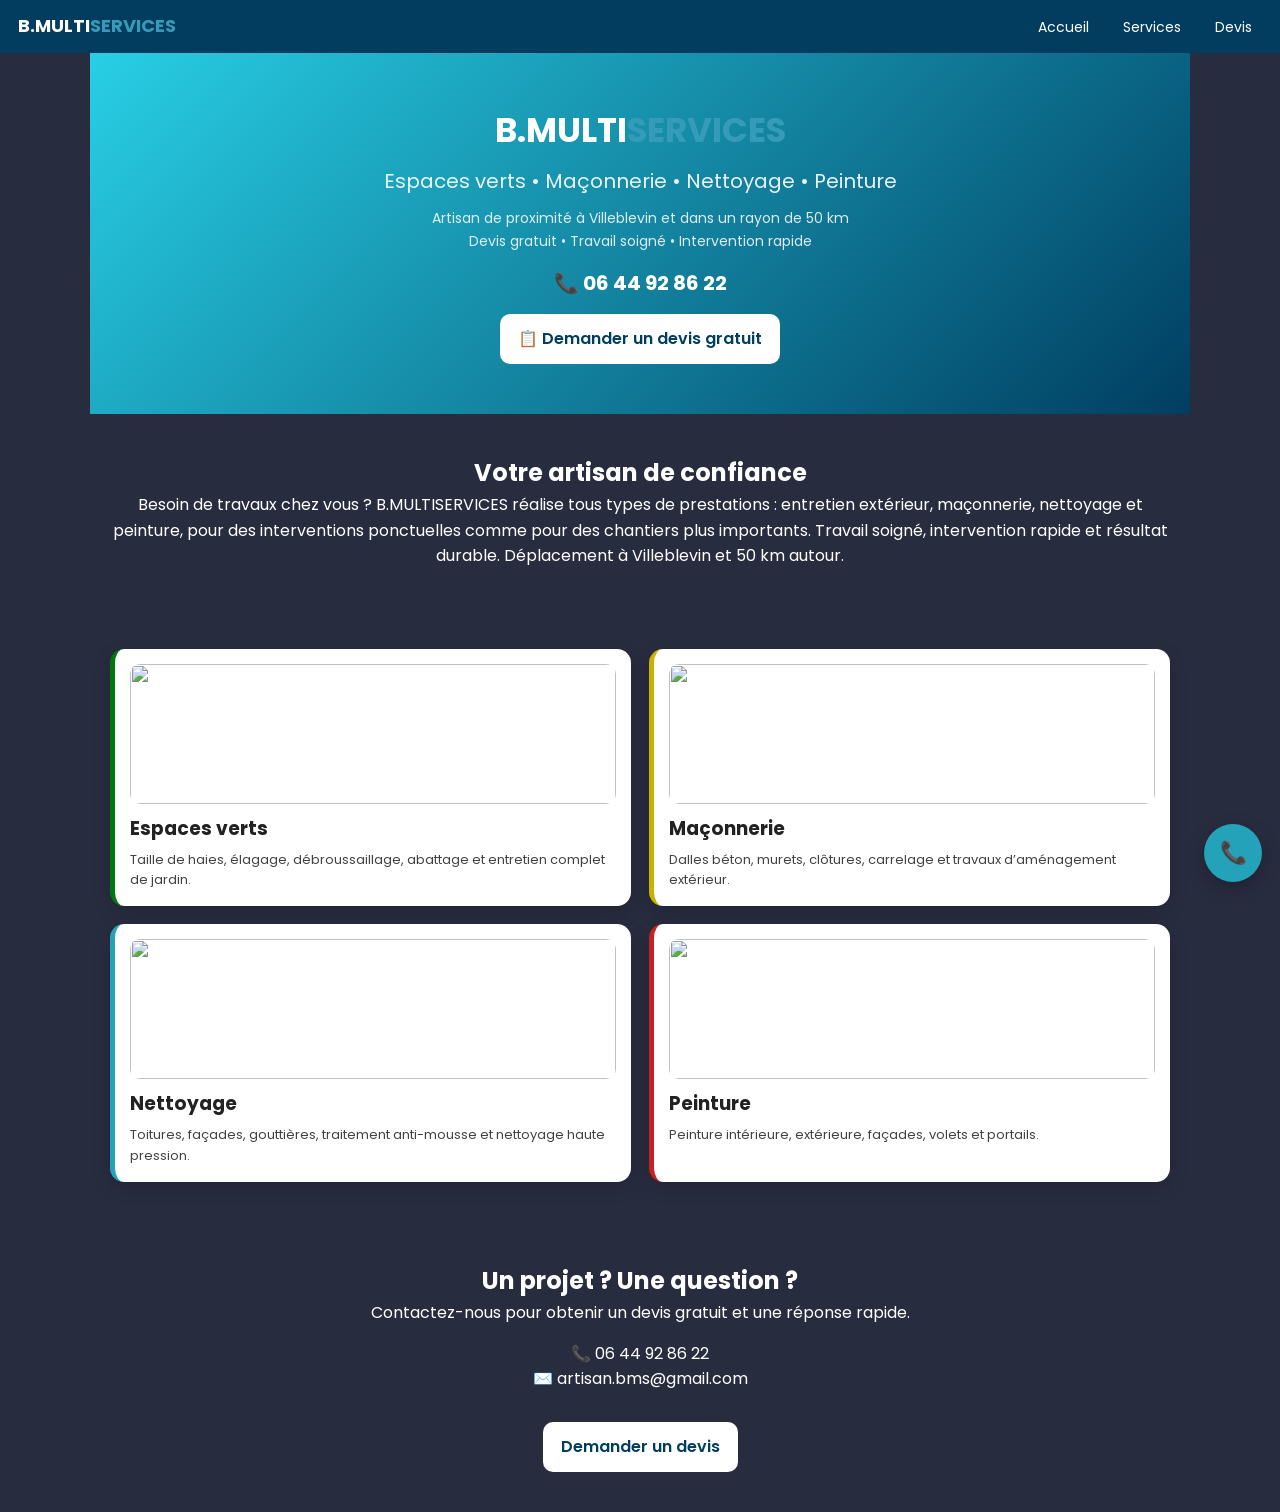
==== index.html @ 3337f95b "sup doublons" ====
<!DOCTYPE html>
<html lang="fr">
<head>
<meta charset="UTF-8">
<meta name="viewport" content="width=device-width, initial-scale=1.0">

<title>B.MULTISERVICE | Artisan </title>

<meta name="description" content="B.MULTISERVICE : espaces verts, maçonnerie, nettoyage, peinture. Devis gratuit.">

<link href="https://fonts.googleapis.com/css2?family=Poppins:wght@300;400;600;700&display=swap" rel="stylesheet">
<link rel="stylesheet" href="style.css">
</head>

<body>

<header>
  <div class="logo">
    <span class="white">B.MULTI</span><span class="blue">SERVICES</span>
  </div>

  <nav>
    <a href="index.html">Accueil</a>
    <a href="services.html">Services</a>
    <a href="contact.html">Devis</a>
  </nav>
</header>

<!-- HERO AMÉLIORÉ -->
<section class="hero">

  <h1> <span class="white">B.MULTI</span><span class="blue">SERVICES</span></h1>

  <p style="font-size:20px; opacity:0.9;">
    Espaces verts • Maçonnerie • Nettoyage • Peinture
  </p>

  <p style="margin-top:10px; font-size:14px; opacity:0.85;">
    Artisan de proximité à Villeblevin et dans un rayon de 50 km<br>
    Devis gratuit • Travail soigné • Intervention rapide
  </p>

  <!-- TELEPHONE PLUS VISIBLE -->
  <div style="
    margin-top:15px;
    font-size:20px;
    font-weight:700;
    color:white;
  ">
    📞 06 44 92 86 22
  </div>

  <a class="btn" href="contact.html">
    📋 Demander un devis gratuit
  </a>

</section>

<!-- INTRO -->
<section class="intro">

  <h2>Votre artisan de confiance</h2>

  <p>
   Besoin de travaux chez vous ?

B.MULTISERVICES réalise tous types de prestations : entretien extérieur, maçonnerie, nettoyage et peinture, pour des interventions ponctuelles comme pour des chantiers plus importants.

Travail soigné, intervention rapide et résultat durable.

Déplacement à Villeblevin et 50 km autour.
  </p>

</section>

<!-- SERVICES -->
<section class="grid">

  <div class="card vert">
    <img src="https://images.unsplash.com/photo-1599685315640-9f2d7c1c9a2b">
    <h3>Espaces verts</h3>
    <p>
      Taille de haies, élagage, débroussaillage, abattage et entretien complet de jardin.
    </p>
  </div>

  <div class="card jaune">
    <img src="https://images.unsplash.com/photo-1600585154340-be6161a56a0c">
    <h3>Maçonnerie</h3>
    <p>
      Dalles béton, murets, clôtures, carrelage et travaux d’aménagement extérieur.
    </p>
  </div>

  <div class="card bleu">
    <img src="https://images.unsplash.com/photo-1581579185169-8e5f1b7a6f7b">
    <h3>Nettoyage</h3>
    <p>
      Toitures, façades, gouttières, traitement anti-mousse et nettoyage haute pression.
    </p>
  </div>

  <div class="card rouge">
    <img src="https://images.unsplash.com/photo-1595428774223-ef52624120d2">
    <h3>Peinture</h3>
    <p>
      Peinture intérieure, extérieure, façades, volets et portails.
    </p>
  </div>

</section>

<!-- CONTACT -->
<section class="contact">

  <h2>Un projet ? Une question ?</h2>

  <p>
    Contactez-nous pour obtenir un devis gratuit et une réponse rapide.
  </p>

  <p style="margin-top:15px;">
    📞 06 44 92 86 22<br>
    ✉️ artisan.bms@gmail.com
  </p>

  <a class="btn" href="contact.html">
    Demander un devis
  </a>

</section>

<!-- CALL BUTTON -->
<a href="tel:0644928622" class="call-float">📞</a>

</body>
</html>
---- style.css ----
* {
  margin: 0;
  padding: 0;
  box-sizing: border-box;
  font-family: 'Poppins', sans-serif;
}

body {
  background: #282c3f;
  color: white;
  line-height: 1.6;
}

/* =========================
   HEADER
========================= */

header {
  position: sticky;
  top: 0;
  background: rgba(0, 62, 97, 0.95);
  display: flex;
  justify-content: space-between;
  align-items: center;
  padding: 12px 18px;
  z-index: 1000;
}

nav a {
  color: white;
  text-decoration: none;
  margin-left: 10px;
  padding: 6px 10px;
  border-radius: 8px;
  font-size: 14px;
}

nav a:hover {
  background: rgba(255,255,255,0.12);
}

.logo {
  font-size: 18px;
  font-weight: 700;
  display: flex;
}

.white { color: white; }
.blue { color: #369bb8; }

/* =========================
   HERO
========================= */

.hero {
  text-align: center;
  padding: 50px 20px;
  background: linear-gradient(135deg, #28cfe5, #003e61);
}

.hero h1 {
  font-size: 34px;
  margin-bottom: 8px;
}

.hero p {
  font-size: 14px;
  opacity: 0.9;
  margin-top: 5px;
}

.btn {
  display: inline-block;
  margin-top: 15px;
  padding: 12px 18px;
  background: white;
  color: #003e61;
  border-radius: 10px;
  font-weight: 600;
  text-decoration: none;
}

/* =========================
   SECTIONS
========================= */

section {
  max-width: 1100px;
  margin: auto;
  padding: 40px 20px;
}

.intro {
  text-align: center;
}

/* =========================
   INDEX GRID
========================= */

.grid {
  display: grid;
  grid-template-columns: repeat(2, 1fr);
  gap: 18px;
}

.card {
  background: white;
  color: #222;
  border-radius: 14px;
  overflow: hidden;
  padding: 15px;
  box-shadow: 0 6px 18px rgba(0,0,0,0.15);
}

.card img {
  width: 100%;
  height: 140px;
  object-fit: cover;
  border-radius: 10px;
  margin-bottom: 10px;
}

.card h3 {
  margin-bottom: 6px;
}

.card p {
  font-size: 13px;
  opacity: 0.85;
}

/* couleurs */
.vert { border-left: 5px solid #00770d; }
.jaune { border-left: 5px solid #ffea36; }
.bleu { border-left: 5px solid #24a2b9; }
.rouge { border-left: 5px solid #c52222; }

/* =========================
   SERVICES PAGE (UN SEUL SYSTEME)
========================= */

body.services-page .page-banner {
  text-align: center;
  padding: 40px 20px;
}

body.services-page .services-page {
  max-width: 1100px;
  margin: auto;
  padding: 20px;
  display: grid;
  grid-template-columns: repeat(2, 1fr);
  gap: 20px;
}

body.services-page .service-card {
  background: white;
  color: #282c3f;
  border-radius: 16px;
  overflow: hidden;
  box-shadow: 0 8px 20px rgba(0,0,0,0.15);
  padding: 22px;
}

body.services-page .service-card h2 {
  margin-bottom: 10px;
}

body.services-page .service-card ul {
  padding-left: 18px;
  margin-bottom: 12px;
}

body.services-page .service-card p {
  margin-bottom: 12px;
}

body.services-page .service-btn {
  display: inline-block;
  padding: 10px 14px;
  background: #003e61;
  color: white;
  border-radius: 10px;
  text-decoration: none;
}

/* CTA */
.cta-services {
  text-align: center;
  padding: 50px 20px;
}

/* =========================
   CONTACT
========================= */
.contact {
  text-align: center;
}
.contact p {
  margin-bottom: 15px;
}
form {
  display: flex;
  flex-direction: column;
  gap: 10px;
  max-width: 450px;
  margin: auto;
}

input, textarea {
  padding: 12px;
  border-radius: 10px;
  border: none;
  outline: none;
}

button {
  padding: 12px;
  border: none;
  border-radius: 10px;
  background: #28cfe5;
  font-weight: 600;
  cursor: pointer;
}

/* =========================
   CALL BUTTON
========================= */

.call-float {
  position: fixed;
  bottom: 18px;
  right: 18px;
  width: 58px;
  height: 58px;
  background: #24a2b9;
  color: white;
  border-radius: 50%;
  display: flex;
  align-items: center;
  justify-content: center;
  font-size: 22px;
  text-decoration: none;
  z-index: 9999;
  box-shadow: 0 6px 18px rgba(0,0,0,0.25);
}

/* =========================
   RESPONSIVE
========================= */

@media (max-width: 768px) {
  .grid,
  body.services-page .services-page {
    grid-template-columns: 1fr;
  }

  .hero h1 {
    font-size: 26px;
  }
}
/* ===== SERVICES MODERNES ===== */

body.services-page .services-page{
  display: grid;
  grid-template-columns: repeat(2, 1fr);
  gap: 22px;
}

body.services-page .service-card{
  background: white;
  color: #222;
  border-radius: 18px;
  padding: 22px;
  box-shadow: 0 10px 25px rgba(0,0,0,0.12);
  transition: transform 0.2s ease;
}

body.services-page .service-card:hover{
  transform: translateY(-5px);
}

.tag{
  font-size: 18px;
  font-weight: 700;
  margin-bottom: 8px;
}

.desc{
  font-size: 14px;
  opacity: 0.8;
  margin-bottom: 10px;
}

.list-title{
  font-weight: 600;
  margin-bottom: 6px;
}

.service-card ul{
  padding-left: 18px;
  margin-bottom: 10px;
}

.service-card li{
  font-size: 13px;
  margin-bottom: 4px;
}

.extra{
  font-size: 12px;
  opacity: 0.7;
  margin-bottom: 15px;
  font-style: italic;
}

.service-btn{
  display: inline-block;
  padding: 10px 14px;
  background: #003e61;
  color: white;
  border-radius: 10px;
  text-decoration: none;
}

/* mobile */
@media (max-width: 768px){
  body.services-page .services-page{
    grid-template-columns: 1fr;
  }
}
/* =========================
   SERVICES GRID PRO
========================= */

.services-grid{
  display: grid;
  grid-template-columns: repeat(2, 1fr);
  gap: 20px;
}

/* carte propre, légère */
.services-grid .service-card{
  background: rgba(255,255,255,0.95);
  color: #1f1f1f;
  padding: 22px;
  border-radius: 16px;
  box-shadow: 0 8px 20px rgba(0,0,0,0.12);
}

/* titre propre */
.services-grid .service-card h2{
  font-size: 20px;
  margin-bottom: 8px;
  color: #003e61;
}

/* description */
.services-grid .desc{
  font-size: 14px;
  opacity: 0.85;
  margin-bottom: 10px;
}

/* liste propre */
.services-grid ul{
  padding-left: 18px;
  margin-bottom: 10px;
}

.services-grid li{
  font-size: 13px;
  margin-bottom: 4px;
}

/* bonus */
.services-grid .extra{
  font-size: 12px;
  opacity: 0.7;
  font-style: italic;
  margin-bottom: 15px;
}

/* bouton discret pro */
.service-btn{
  display: inline-block;
  padding: 10px 14px;
  background: #003e61;
  color: white;
  border-radius: 10px;
  text-decoration: none;
}

/* couleurs barre discrètes */
.vert{ border-left: 5px solid #00770d; }
.jaune{ border-left: 5px solid #c9b100; }
.bleu{ border-left: 5px solid #24a2b9; }
.rouge{ border-left: 5px solid #c52222; }

/* mobile */
@media (max-width: 768px){
  .services-grid{
    grid-template-columns: 1fr;
  }
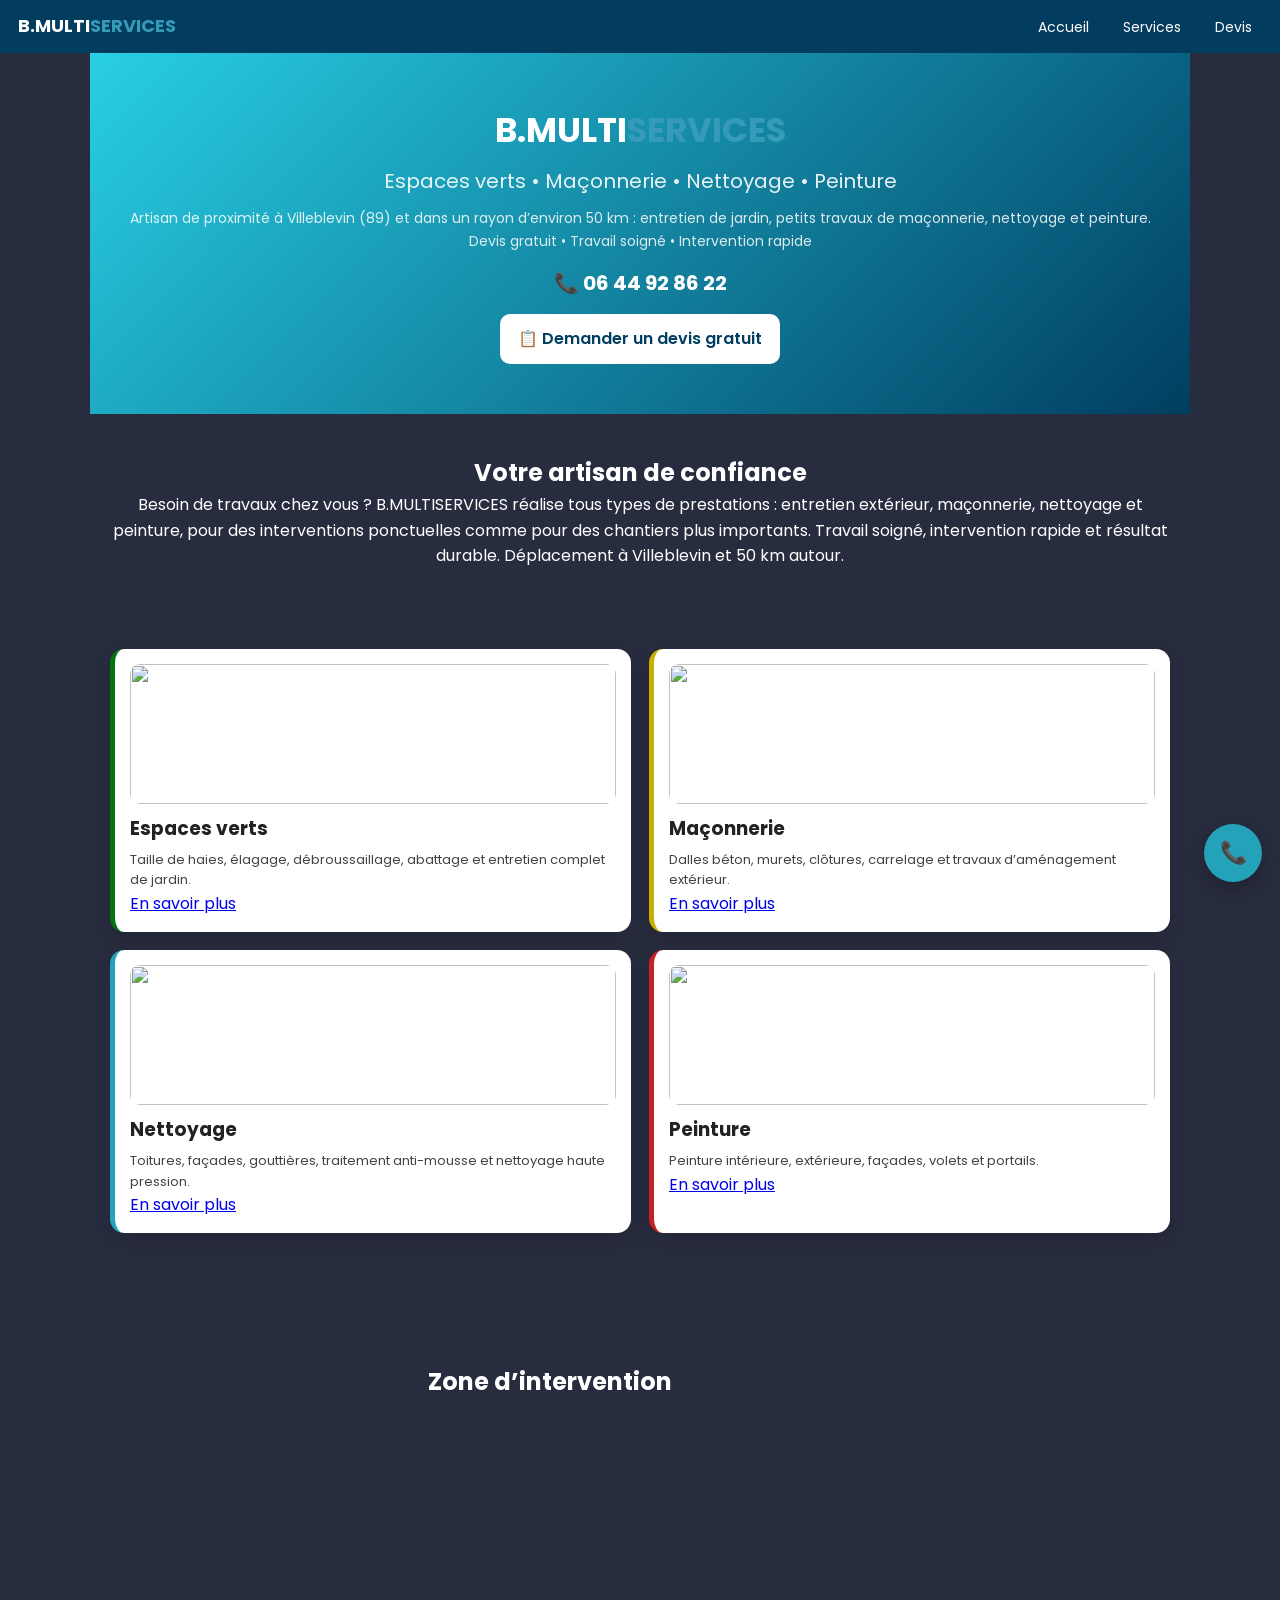
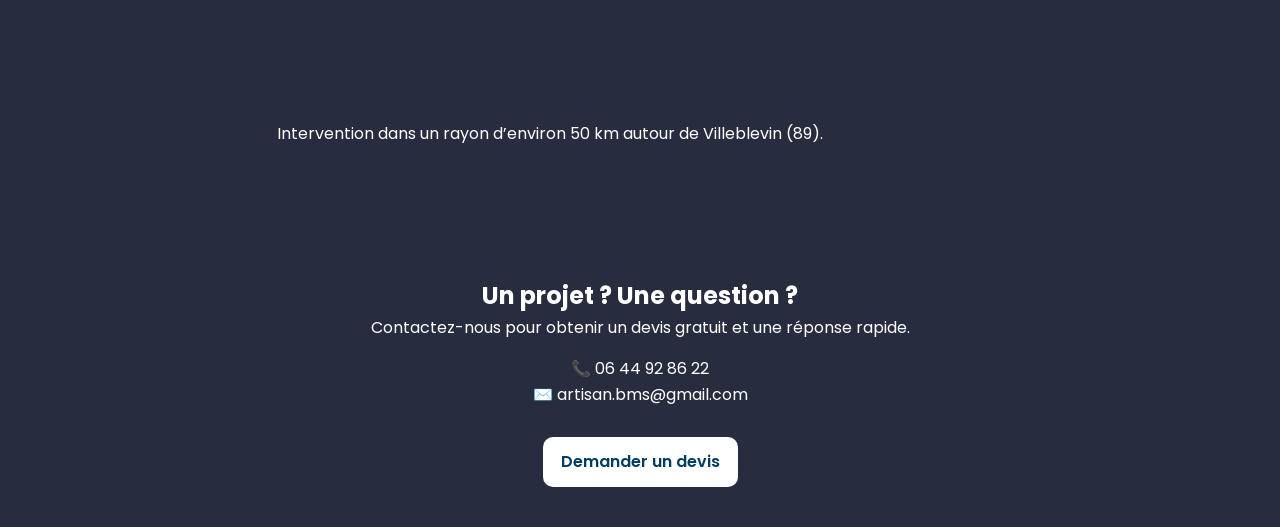
==== commit e037f0a1: "on verra" ====
--- a/index.html
+++ b/index.html
@@ -5,11 +5,26 @@
 <meta charset="UTF-8">
 <meta name="viewport" content="width=device-width, initial-scale=1.0">
 
-<title>B.MULTISERVICE | Artisan </title>
-
-<meta name="description" content="B.MULTISERVICE : espaces verts, maçonnerie, nettoyage, peinture. Devis gratuit.">
-
+<title>B.MULTISERVICES | Artisan travaux maison, jardin & rénovation à Villeblevin (89)</title>
+
+<meta name="description" content="B.MULTISERVICES, artisan à Villeblevin et 50 km autour : espaces verts, maçonnerie, nettoyage toiture et façade, peinture intérieure/extérieure. Devis gratuit, intervention rapide.">
+
+<!-- SEO LOCAL (IMPORTANT) -->
+<meta name="geo.region" content="FR-89">
+<meta name="geo.placename" content="Villeblevin">
+<meta name="geo.position" content="48.3167;3.0833">
+<meta name="ICBM" content="48.3167, 3.0833">
+
+<!-- (optionnel) mots-clés -->
+<meta name="keywords" content="artisan Villeblevin, travaux maison 89, jardinage, maçonnerie, nettoyage toiture, peinture, entretien jardin, débroussaillage, artisan local">
+
+<!-- Canonical (très important pour Google) -->
+<link rel="canonical" href="https://www.b-multiservices.com/index.html">
+
+<!-- Polices -->
 <link href="https://fonts.googleapis.com/css2?family=Poppins:wght@300;400;600;700&display=swap" rel="stylesheet">
+
+<!-- CSS -->
 <link rel="stylesheet" href="style.css">
 </head>
 
@@ -37,7 +52,7 @@
   </p>
 
   <p style="margin-top:10px; font-size:14px; opacity:0.85;">
-    Artisan de proximité à Villeblevin et dans un rayon de 50 km<br>
+    Artisan de proximité à Villeblevin (89) et dans un rayon d’environ 50 km : entretien de jardin, petits travaux de maçonnerie, nettoyage et peinture.<br>
     Devis gratuit • Travail soigné • Intervention rapide
   </p>
 
@@ -83,6 +98,7 @@
     <p>
       Taille de haies, élagage, débroussaillage, abattage et entretien complet de jardin.
     </p>
+    <a href="services.html#espacesverts">En savoir plus</a>
   </div>
 
   <div class="card jaune">
@@ -91,6 +107,7 @@
     <p>
       Dalles béton, murets, clôtures, carrelage et travaux d’aménagement extérieur.
     </p>
+    <a href="services.html#maconnerie">En savoir plus</a>
   </div>
 
   <div class="card bleu">
@@ -99,6 +116,7 @@
     <p>
       Toitures, façades, gouttières, traitement anti-mousse et nettoyage haute pression.
     </p>
+    <a href="services.html#nettoyage">En savoir plus</a>
   </div>
 
   <div class="card rouge">
@@ -107,9 +125,70 @@
     <p>
       Peinture intérieure, extérieure, façades, volets et portails.
     </p>
-  </div>
-
-</section>
+    <a href="services.html#peinture">En savoir plus</a>
+  </div>
+
+</section>
+
+<!--carte google-->
+<!-- =======================
+     CARTE ZONE INTERVENTION
+======================= -->
+
+<section class="map-block">
+  <h2>Zone d’intervention</h2>
+
+  <div id="map"></div>
+
+  <p>Intervention dans un rayon d’environ 50 km autour de Villeblevin (89).</p>
+</section>
+
+<!-- Leaflet CSS -->
+<link rel="stylesheet" href="https://unpkg.com/leaflet@1.9.4/dist/leaflet.css">
+
+<style>
+#map {
+  width: 320px;
+  height: 320px;
+  margin: 0 auto;
+  border-radius: 14px;
+}
+.map-block {
+  text-align: center;
+  margin: 50px 0;
+}
+</style>
+
+<!-- Leaflet JS -->
+<script src="https://unpkg.com/leaflet@1.9.4/dist/leaflet.js"></script>
+
+<script>
+document.addEventListener("DOMContentLoaded", function () {
+
+  // Villeblevin
+  const lat = 48.3167;
+  const lng = 3.0833;
+
+  const map = L.map('map').setView([lat, lng], 9);
+
+  L.tileLayer('https://{s}.tile.openstreetmap.org/{z}/{x}/{y}.png', {
+    attribution: '&copy; OpenStreetMap'
+  }).addTo(map);
+
+  // Marker
+  L.marker([lat, lng]).addTo(map)
+    .bindPopup("Villeblevin");
+
+  // Cercle 50 km
+  L.circle([lat, lng], {
+    radius: 50000,
+    color: '#28cfe5',
+    fillColor: '#28cfe5',
+    fillOpacity: 0.15
+  }).addTo(map);
+
+});
+</script>
 
 <!-- CONTACT -->
 <section class="contact">
@@ -133,6 +212,12 @@
 
 <!-- CALL BUTTON -->
 <a href="tel:0644928622" class="call-float">📞</a>
+<link
+  rel="stylesheet"
+  href="https://unpkg.com/leaflet@1.9.4/dist/leaflet.css"
+/>
+
+<script src="https://unpkg.com/leaflet@1.9.4/dist/leaflet.js"></script>
 
 </body>
 </html>
--- a/style.css
+++ b/style.css
@@ -403,4 +403,37 @@
 @media (max-width: 768px){
   .services-grid{
     grid-template-columns: 1fr;
-  }+  }
+  /*carte google*/
+.map-block {
+  text-align: center;
+  margin: 50px 0;
+  color: white;
+}
+
+#map {
+  width: 320px;
+  height: 320px;
+  margin: 0 auto;
+  border-radius: 14px;
+  overflow: hidden;
+}
+
+/*en savoir plus*/
+.card a,
+.service-card a {
+  color: #4fcfe0 !important;
+  text-decoration: none;
+  font-weight: 500;
+}
+
+.card a:hover,
+.service-card a:hover {
+  color: #2aa9c0 !important;
+  text-decoration: underline;
+}
+
+.card a:visited,
+.service-card a:visited {
+  color: #4fcfe0 !important;
+}
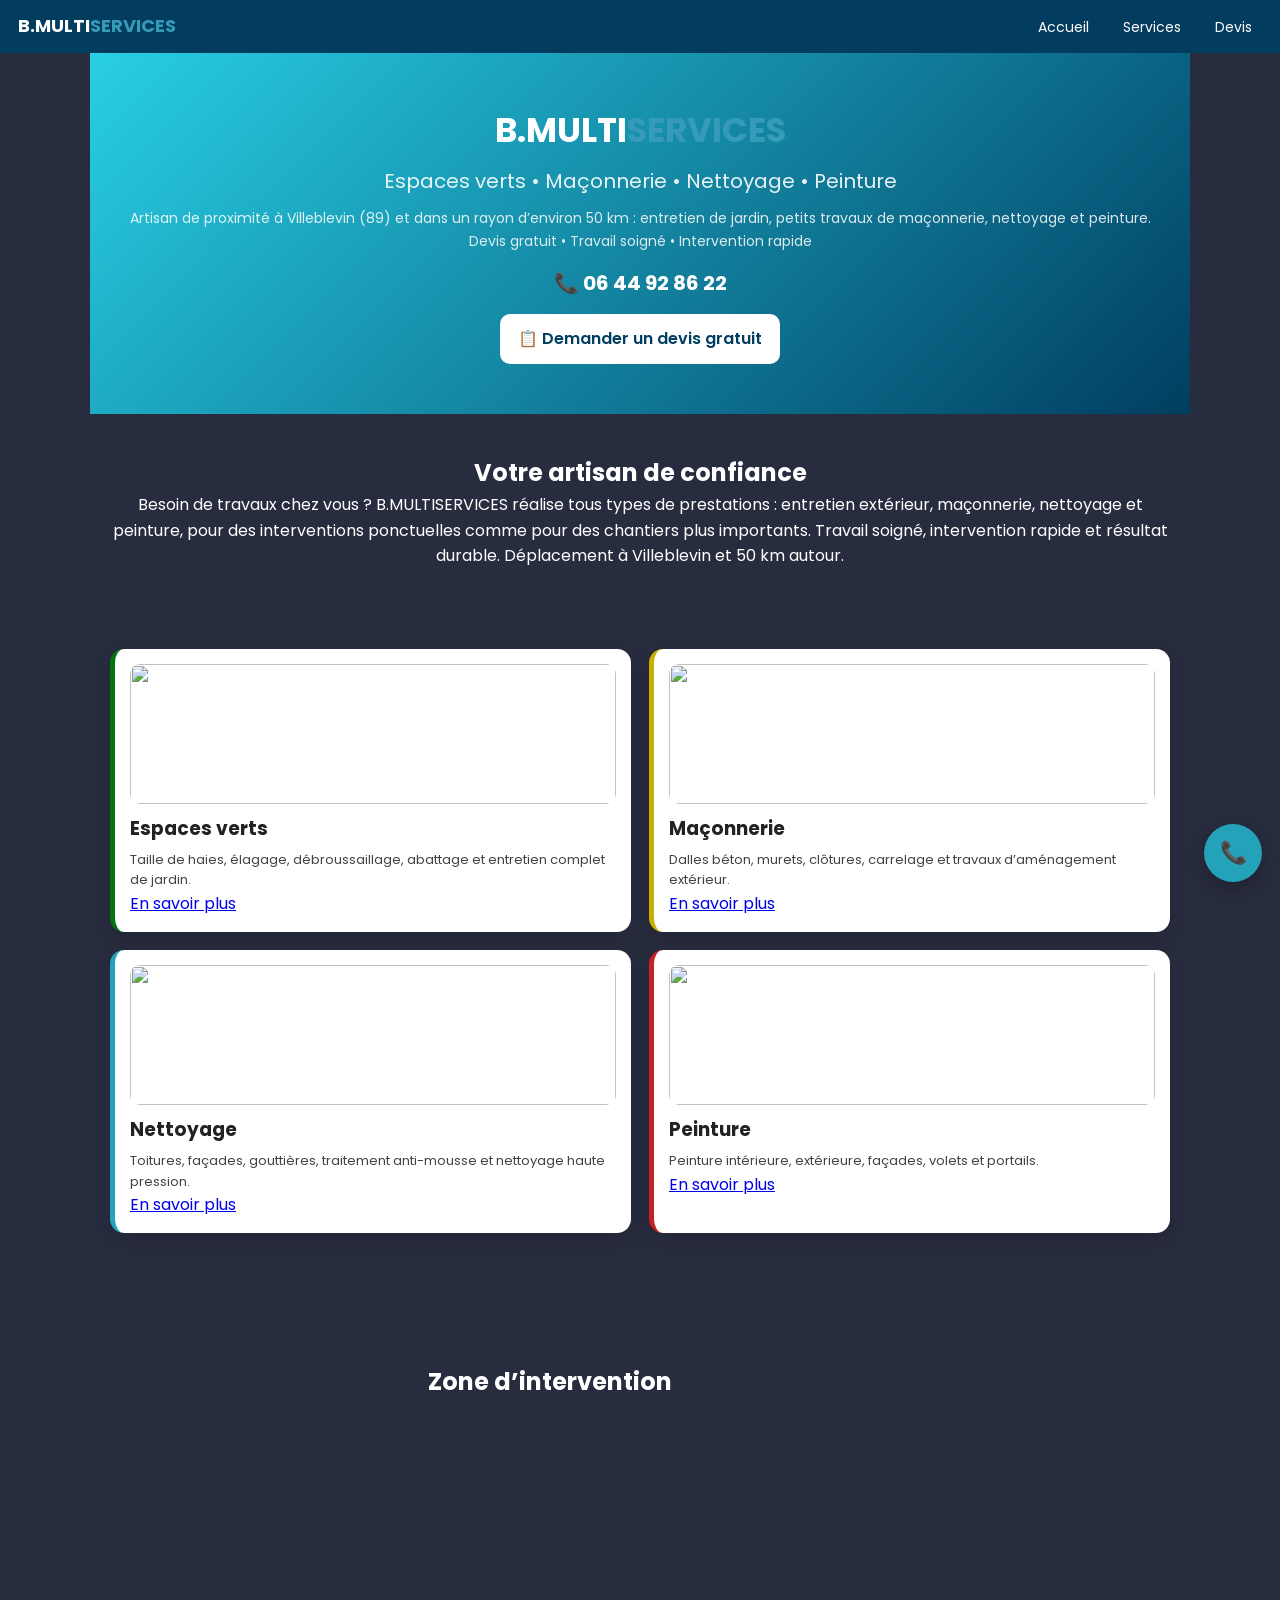
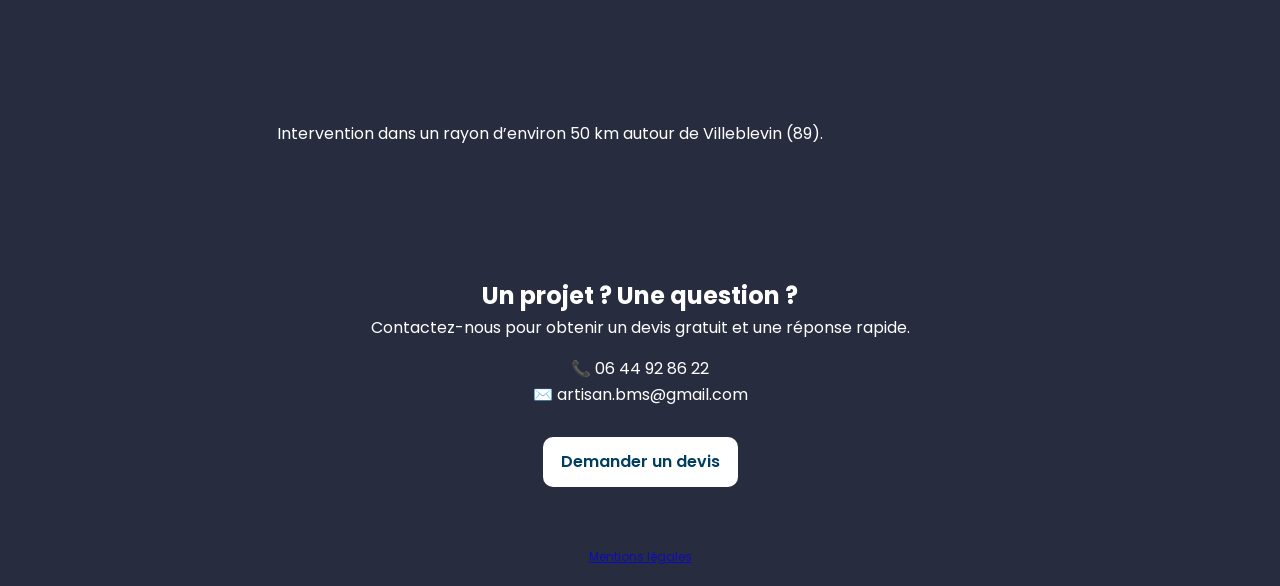
==== commit 9c2a4251: "ML" ====
--- a/index.html
+++ b/index.html
@@ -26,6 +26,19 @@
 
 <!-- CSS -->
 <link rel="stylesheet" href="style.css">
+<!-- Données structurées Google -->
+<script type="application/ld+json">
+{
+  "@context":"https://schema.org",
+  "@type":"HomeAndConstructionBusiness",
+  "name":"B.MULTISERVICES",
+  "telephone":"+33644928622",
+  "email":"artisan.bms@gmail.com",
+  "areaServed":"Villeblevin",
+  "url":"https://www.b-multiservices.com"
+}
+</script>
+
 </head>
 
 <body>
@@ -218,6 +231,8 @@
 />
 
 <script src="https://unpkg.com/leaflet@1.9.4/dist/leaflet.js"></script>
-
+<footer style="text-align:center; padding:20px; font-size:12px; opacity:0.7;">
+  <a href="mentions-legales.html">Mentions légales</a>
+</footer>
 </body>
 </html>
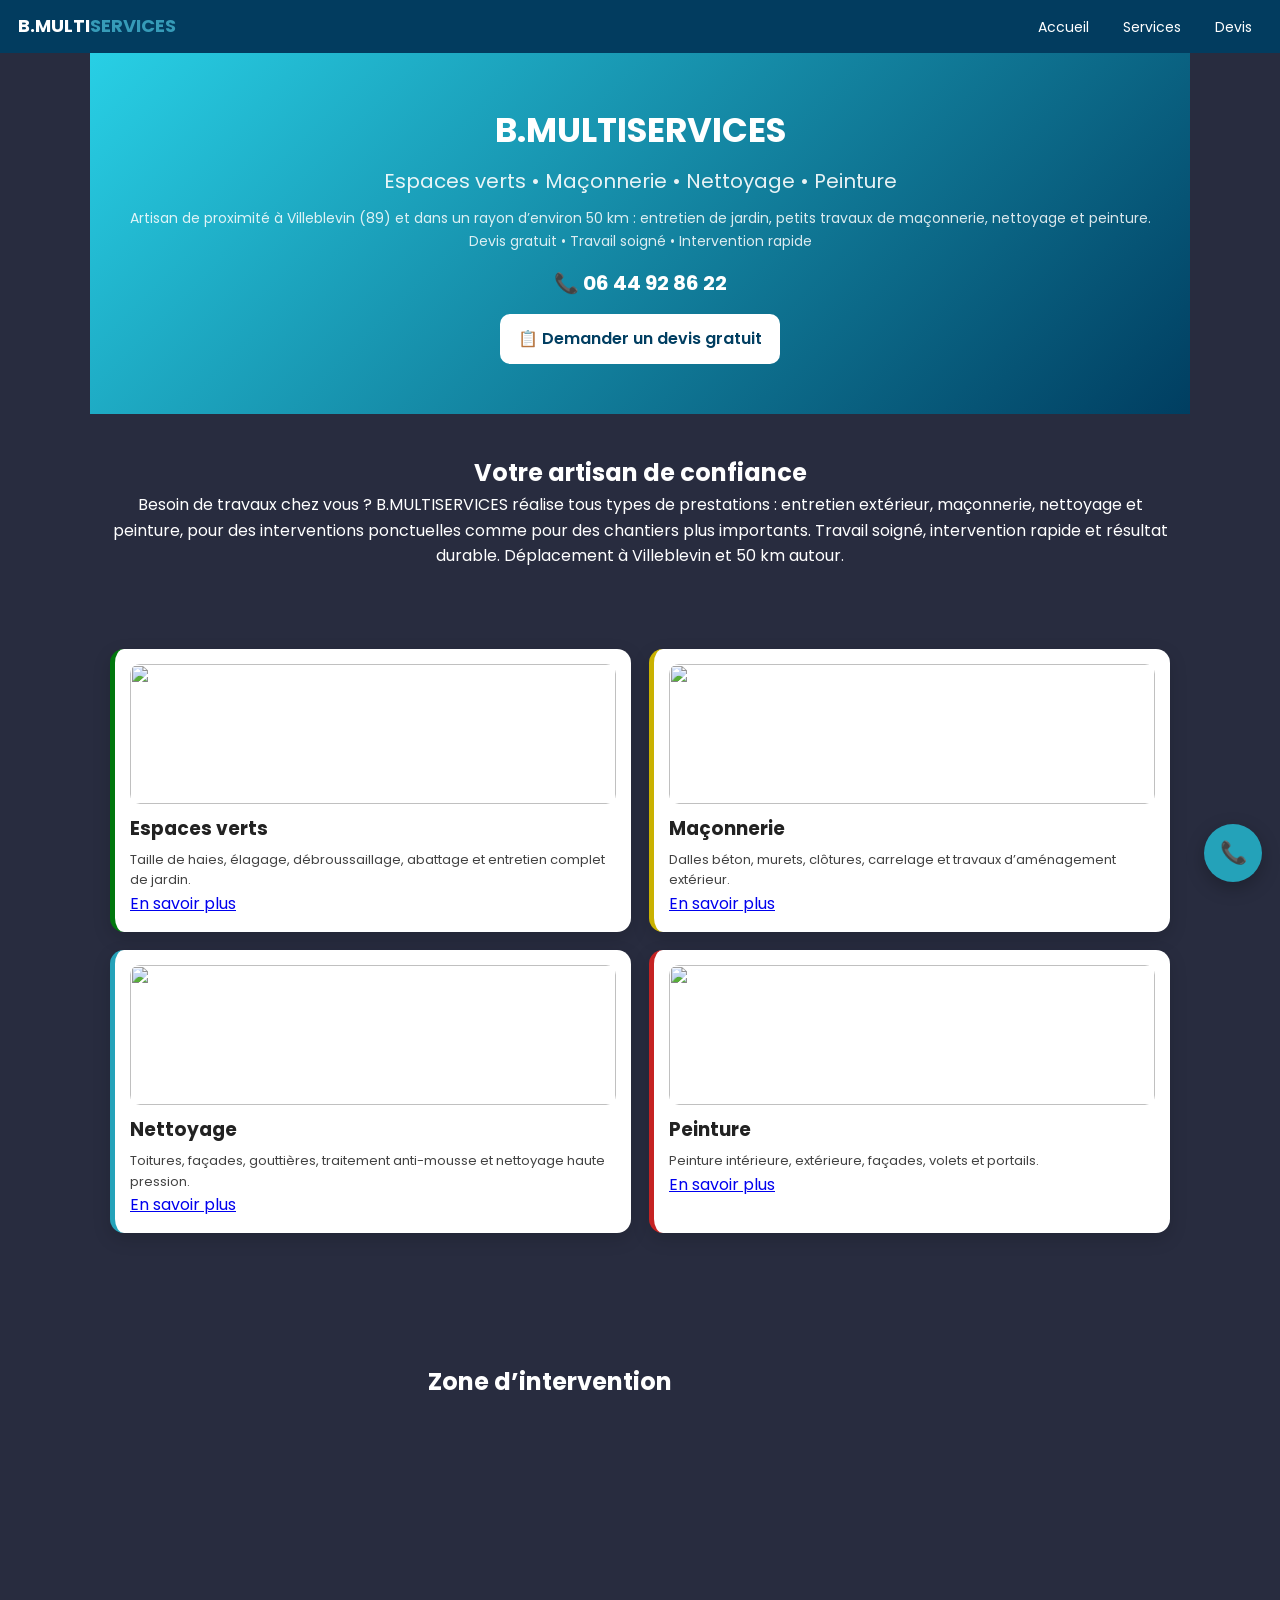
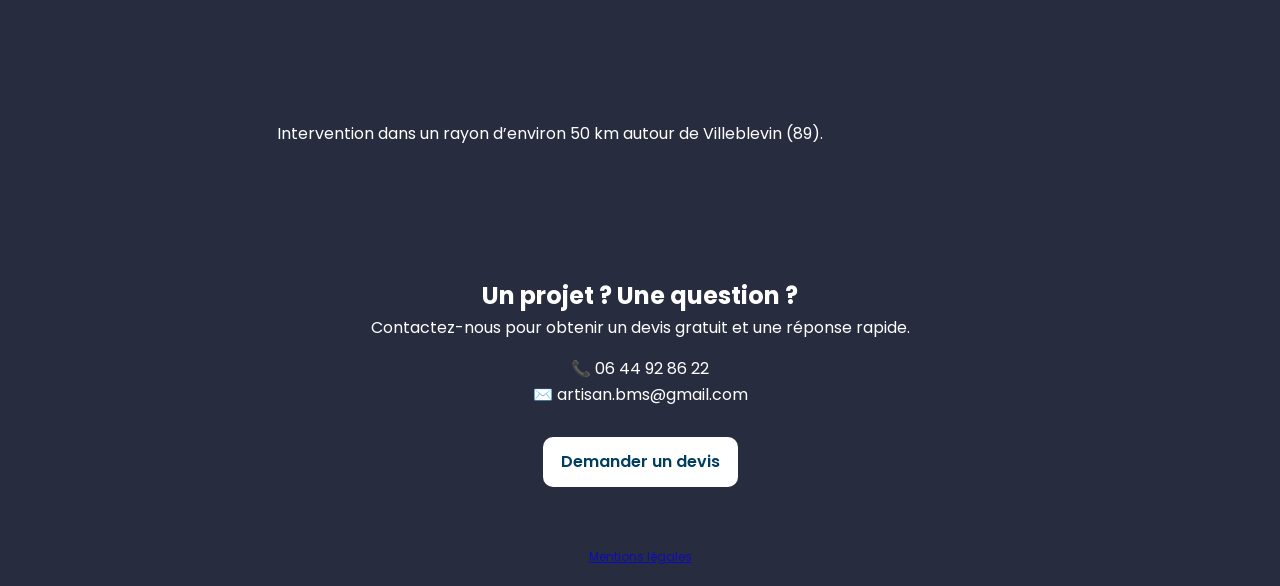
==== commit 284557c9: "color" ====
--- a/index.html
+++ b/index.html
@@ -7,7 +7,7 @@
 
 <title>B.MULTISERVICES | Artisan travaux maison, jardin & rénovation à Villeblevin (89)</title>
 
-<meta name="description" content="B.MULTISERVICES, artisan à Villeblevin et 50 km autour : espaces verts, maçonnerie, nettoyage toiture et façade, peinture intérieure/extérieure. Devis gratuit, intervention rapide.">
+<meta name="description" content="B.MULTISERVICES, artisan à Villeblevin et 50 km autour : espaces verts, maçonnerie, nettoyage toiture et façade, élagage, peinture intérieure/extérieure. Devis gratuit, intervention rapide.">
 
 <!-- SEO LOCAL (IMPORTANT) -->
 <meta name="geo.region" content="FR-89">
@@ -58,7 +58,7 @@
 <!-- HERO AMÉLIORÉ -->
 <section class="hero">
 
-  <h1> <span class="white">B.MULTI</span><span class="blue">SERVICES</span></h1>
+  <h1> <span class="white">B.MULTI</span><span class="white">SERVICES</span></h1>
 
   <p style="font-size:20px; opacity:0.9;">
     Espaces verts • Maçonnerie • Nettoyage • Peinture
@@ -225,12 +225,8 @@
 
 <!-- CALL BUTTON -->
 <a href="tel:0644928622" class="call-float">📞</a>
-<link
-  rel="stylesheet"
-  href="https://unpkg.com/leaflet@1.9.4/dist/leaflet.css"
-/>
-
-<script src="https://unpkg.com/leaflet@1.9.4/dist/leaflet.js"></script>
+
+
 <footer style="text-align:center; padding:20px; font-size:12px; opacity:0.7;">
   <a href="mentions-legales.html">Mentions légales</a>
 </footer>
--- a/style.css
+++ b/style.css
@@ -436,4 +436,22 @@
 .card a:visited,
 .service-card a:visited {
   color: #4fcfe0 !important;
+}
+
+/*mentions*/
+footer a {
+  color: #ffffff;
+  text-decoration: none;
+}
+
+footer a:visited {
+  color: #ffffff;
+}
+
+footer a:hover {
+  color: #dddddd;
+}
+
+footer a:active {
+  color: #ffffff;
 }
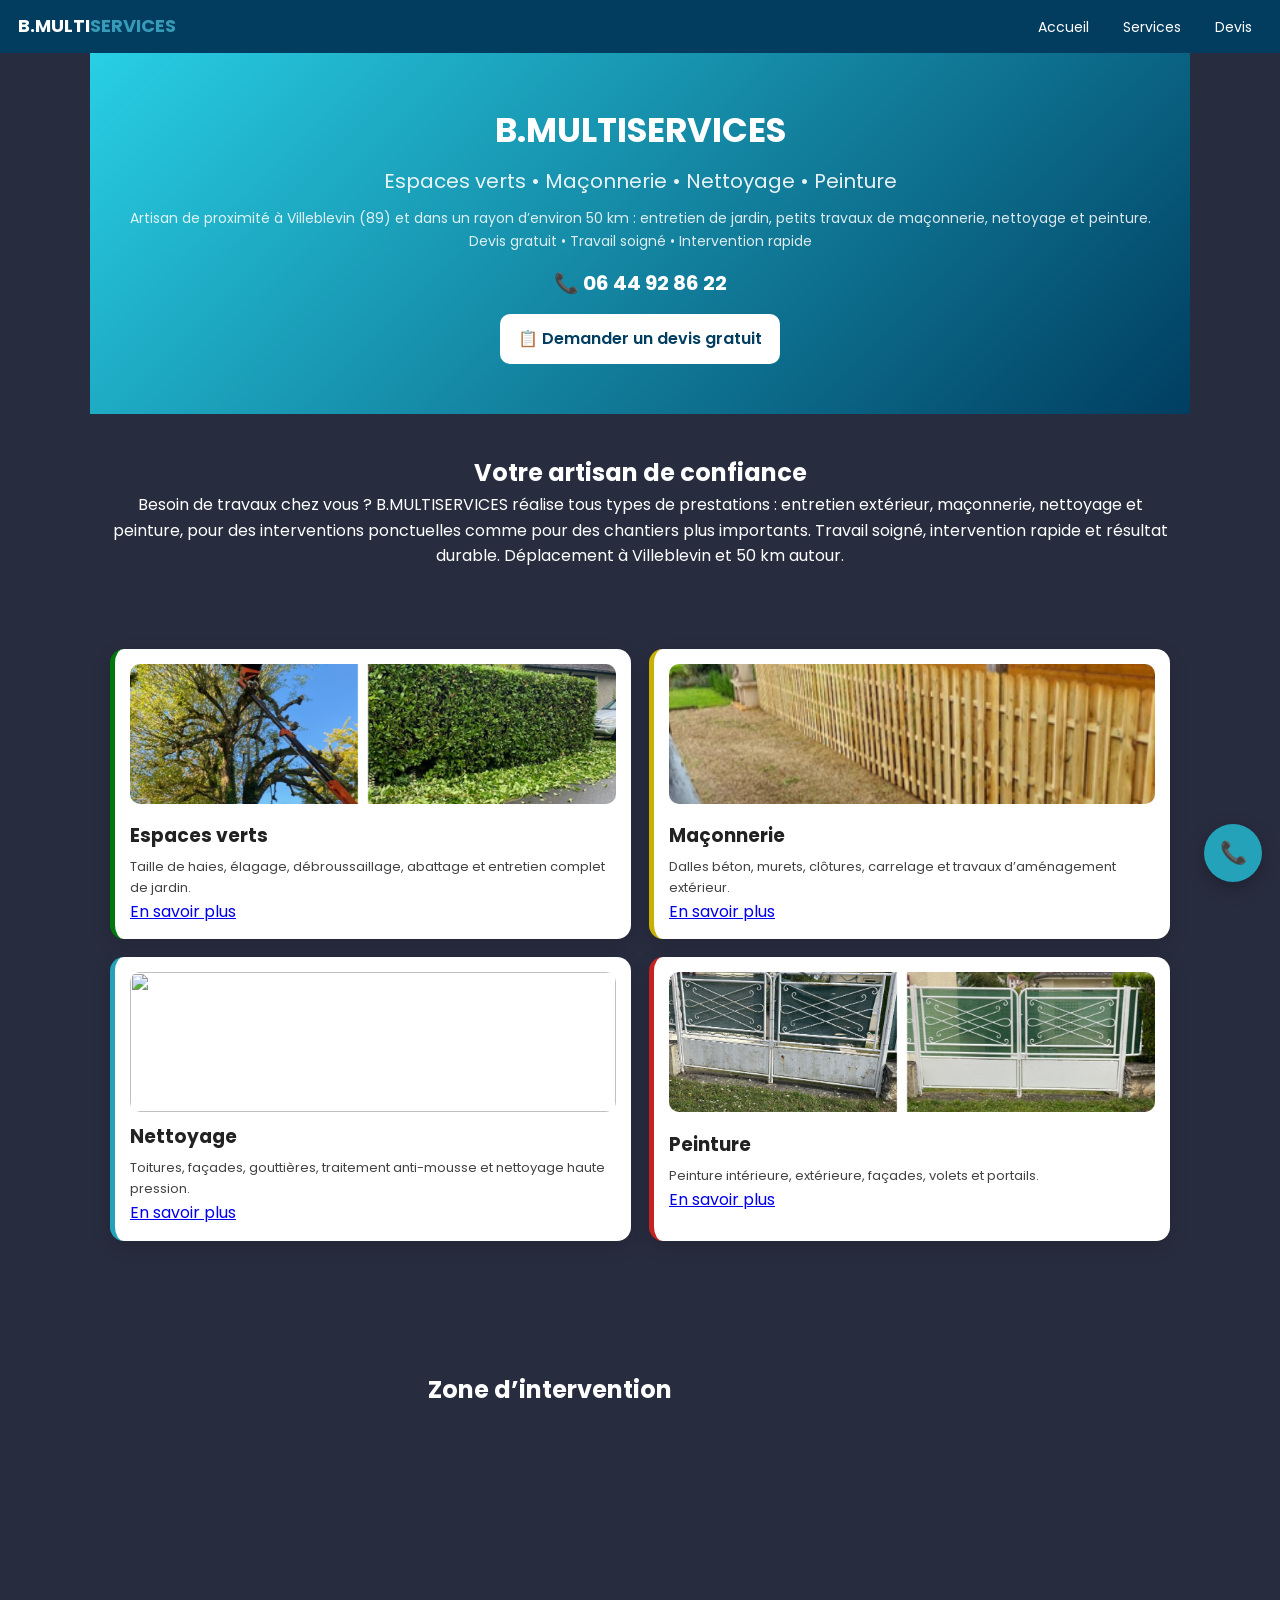
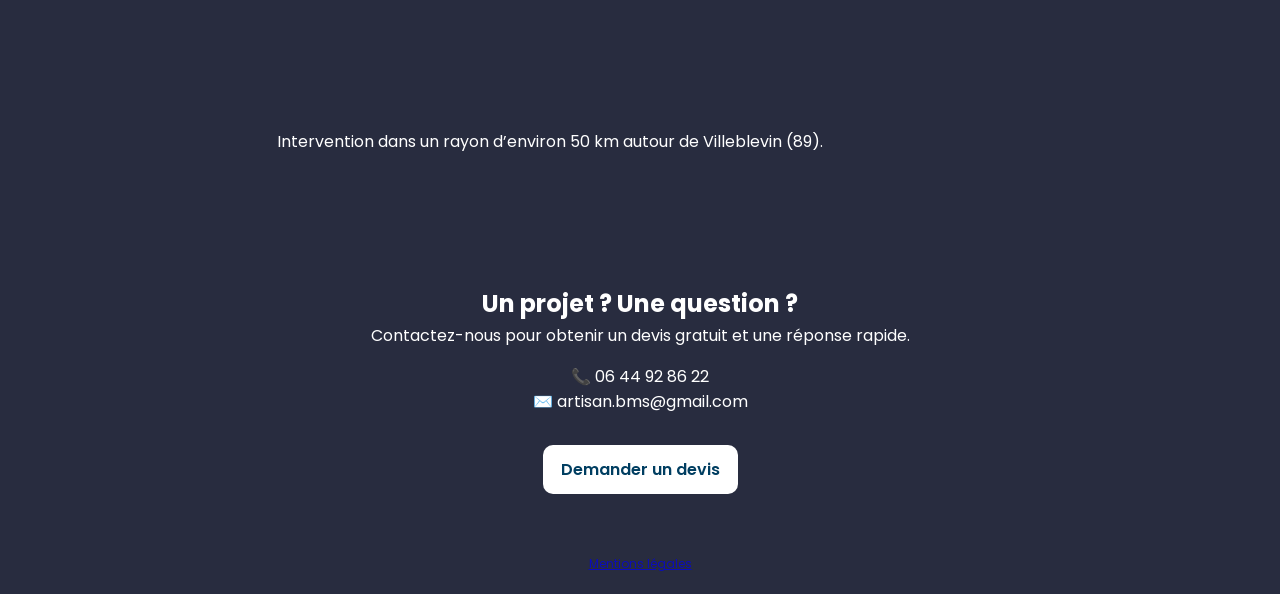
==== commit 5b72471a: "photos" ====
--- a/index.html
+++ b/index.html
@@ -106,7 +106,7 @@
 <section class="grid">
 
   <div class="card vert">
-    <img src="https://images.unsplash.com/photo-1599685315640-9f2d7c1c9a2b">
+    <img src="photoB/élagage haie.png">
     <h3>Espaces verts</h3>
     <p>
       Taille de haies, élagage, débroussaillage, abattage et entretien complet de jardin.
@@ -115,7 +115,7 @@
   </div>
 
   <div class="card jaune">
-    <img src="https://images.unsplash.com/photo-1600585154340-be6161a56a0c">
+    <img src="photoB/clôture.png">
     <h3>Maçonnerie</h3>
     <p>
       Dalles béton, murets, clôtures, carrelage et travaux d’aménagement extérieur.
@@ -124,7 +124,7 @@
   </div>
 
   <div class="card bleu">
-    <img src="https://images.unsplash.com/photo-1581579185169-8e5f1b7a6f7b">
+    <img src="photoB/nettoyage toiture.png">
     <h3>Nettoyage</h3>
     <p>
       Toitures, façades, gouttières, traitement anti-mousse et nettoyage haute pression.
@@ -133,7 +133,7 @@
   </div>
 
   <div class="card rouge">
-    <img src="https://images.unsplash.com/photo-1595428774223-ef52624120d2">
+    <img src="photoB/peinture portails.png">
     <h3>Peinture</h3>
     <p>
       Peinture intérieure, extérieure, façades, volets et portails.
--- a/style.css
+++ b/style.css
@@ -348,6 +348,7 @@
   padding: 22px;
   border-radius: 16px;
   box-shadow: 0 8px 20px rgba(0,0,0,0.12);
+  position: center;
 }
 
 /* titre propre */
